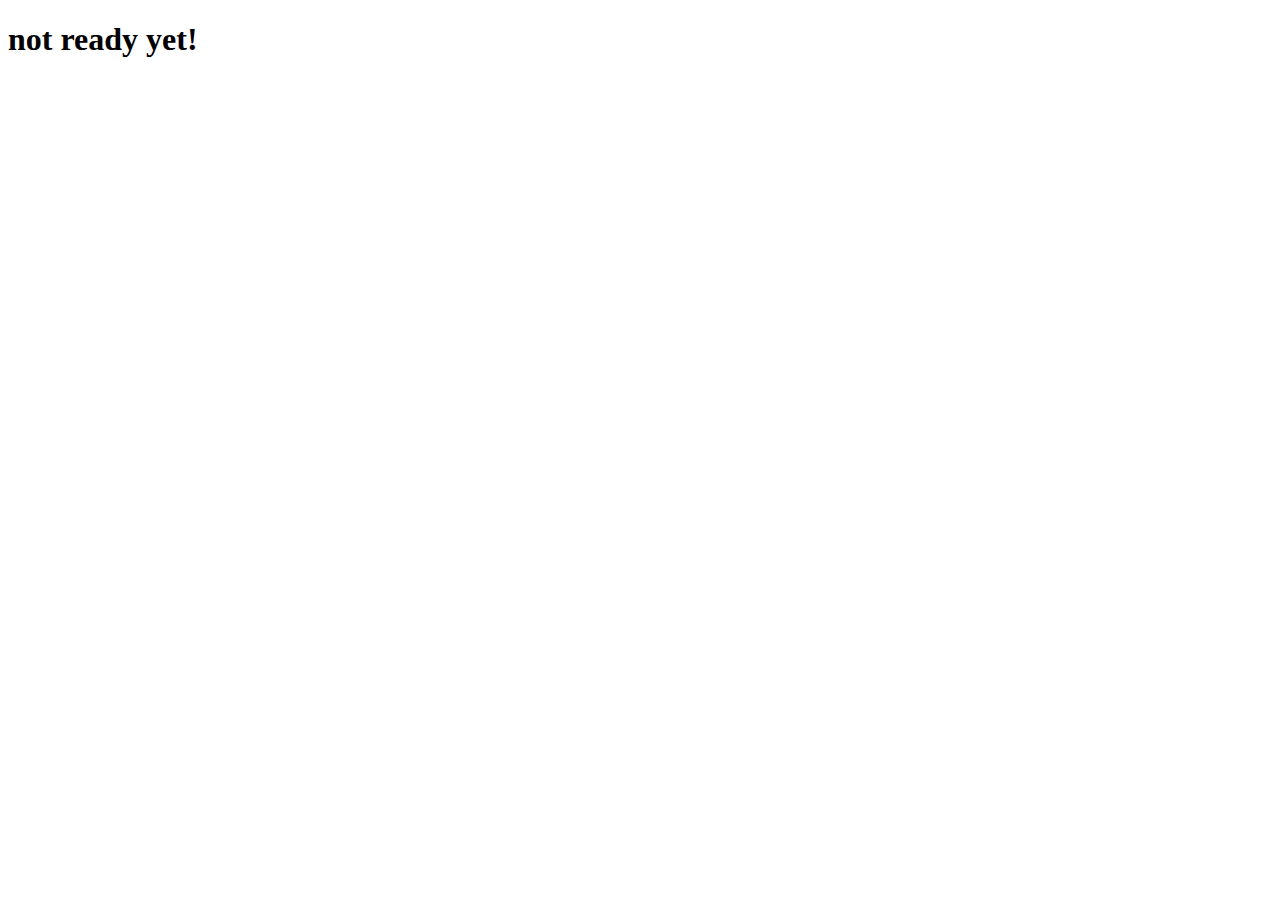
==== squish toys.html @ 58fa920d "issue fixes" ====
<!DOCTYPE html>
<html>
<head>
	<meta charset="utf-8">
	<meta name="viewport" content="width=device-width, initial-scale=1">
	<title>squish toys | toys | webtoys</title>
</head>
<body>
	<h1>not ready yet!</h1>
</body>
</html>
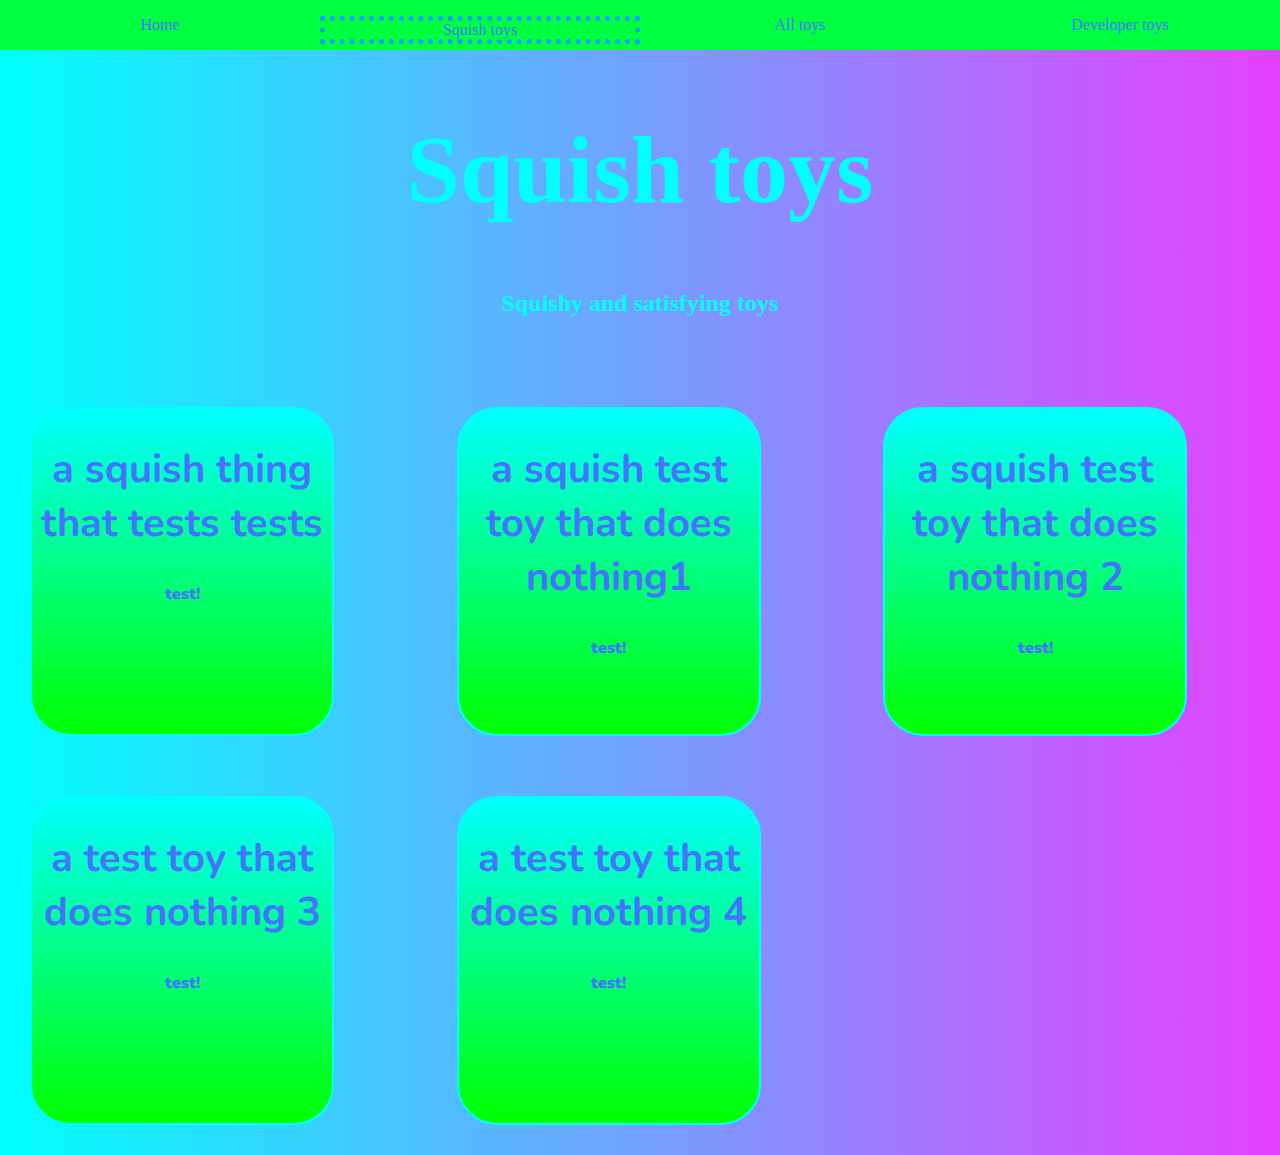
==== commit 4c9d0df5: "toy-types" ====
--- a/squish toys.html
+++ b/squish toys.html
@@ -3,9 +3,51 @@
 <head>
 	<meta charset="utf-8">
 	<meta name="viewport" content="width=device-width, initial-scale=1">
-	<title>squish toys | toys | webtoys</title>
+	<link rel="stylesheet" type="text/css" href="stylesheets/toys.css">
+	<title>Squish toys | Toys | Webtoys</title>
+	<!-- google fonts -->
+	<link rel="preconnect" href="https://fonts.googleapis.com">
+	<link rel="preconnect" href="https://fonts.gstatic.com" crossorigin>
+	<link href="https://fonts.googleapis.com/css2?family=Nunito:ital,wght@0,200..1000;1,200..1000&family=Rubik:ital,wght@0,300..900;1,300..900&display=swap" rel="stylesheet">
+
 </head>
 <body>
-	<h1>not ready yet!</h1>
+	<nav id="nav"><a href="index.html"><p id="home">Home</p></a><a href="squish toys.html"><p id="now">Squish toys</p></a><a href="toys.html"><p>All toys</p></a><a href="dev toys.html"><p>Developer toys</p></a></nav>
+	<header>
+		<h1>Squish toys</h1>
+	</header>
+	<h2>Squishy and satisfying toys</h2>
+	<div id="toys-container">
+		<a href="#">
+			<div class="toy">
+				<h2>a squish thing that tests tests</h2>
+				<p>test!</p>
+			</div>
+		</a>
+		<a href="#">
+			<div class="toy">
+				<h2>a squish test toy that does nothing1</h2>
+				<p>test!</p>
+			</div>
+		</a>
+		<a href="#">
+			<div class="toy">
+				<h2>a squish test toy that does nothing 2</h2>
+				<p>test!</p>
+			</div>
+		</a>
+		<a href="#">
+			<div class="toy">
+				<h2>a test toy that does nothing 3</h2>
+				<p>test!</p>
+			</div>
+		</a>
+		<a href="#">
+			<div class="toy">
+				<h2>a test toy that does nothing 4</h2>
+				<p>test!</p>
+			</div>
+		</a>
+	</div>
 </body>
 </html>--- a/stylesheets/toys.css
+++ b/stylesheets/toys.css
@@ -0,0 +1,105 @@
+body {
+	text-align: center;
+	color: aqua;
+	margin: 0px;
+    background: linear-gradient(to right, #00fffd, #e540ff);
+}
+
+header {
+	text-align: center;
+	font-size: 300%;
+}
+
+a {
+	text-decoration: none;
+	color: #4474ff;
+}
+
+.toy {
+	/*google fonts*/
+	font-family: "Nunito", "Roboto", sans-serif;
+	font-optical-sizing: auto;
+	font-weight: 1000;
+	font-style: normal;
+
+	margin: 30px;
+	animation: float 6s infinite;
+	border: 2px solid aqua;
+	border-radius: 40px;
+	width: 300px;
+	height: 325px;
+	background: linear-gradient(#00fffd, #00ff00);
+}
+
+.toy h2{
+	font-size: 250%;
+}
+
+#now {
+	border: 5px dotted #08a0f7;
+}
+
+#nav {
+	text-align: center;
+	position: sticky;
+	display: grid;
+	grid-template-columns: 4fr 4fr 4fr 4fr;
+	grid-template-rows: 2fr 2fr;
+	top: 0px;
+	width: 100vw;
+	margin-bottom: 10px;
+    height: 50px;
+    background: #00ff3e;
+}
+
+#nav p {
+	overflow: hidden;
+    white-space: nowrap;
+}
+
+#toys-container {
+	margin-top: 60px;
+	text-align: center;
+    display: grid;
+    grid-template-columns: repeat(3, minmax(100px, 1fr));
+    grid-template-rows: auto auto;
+    height: 100%;
+}
+
+@media (max-width: 1000px) {
+    #toys-container {
+        grid-template-columns: repeat(2, 1fr);
+    }
+}
+
+@media (max-width: 750px) {
+    #toys-container {
+        grid-template-columns: 1fr;
+    }
+}
+
+@media (max-width: 350px) {
+	.toy {
+		width: 250px;
+		height: 260px;
+	}
+}
+
+@keyframes float {
+	0%{	box-shadow: 10px 3px 5px #60c5ff;}
+	50%{box-shadow: 10px 30px 20px #60c5ff;}
+	100%{box-shadow: 10px 3px 5px #60c5ff;}
+}
+
+
+
+
+
+
+
+
+
+
+
+
+
